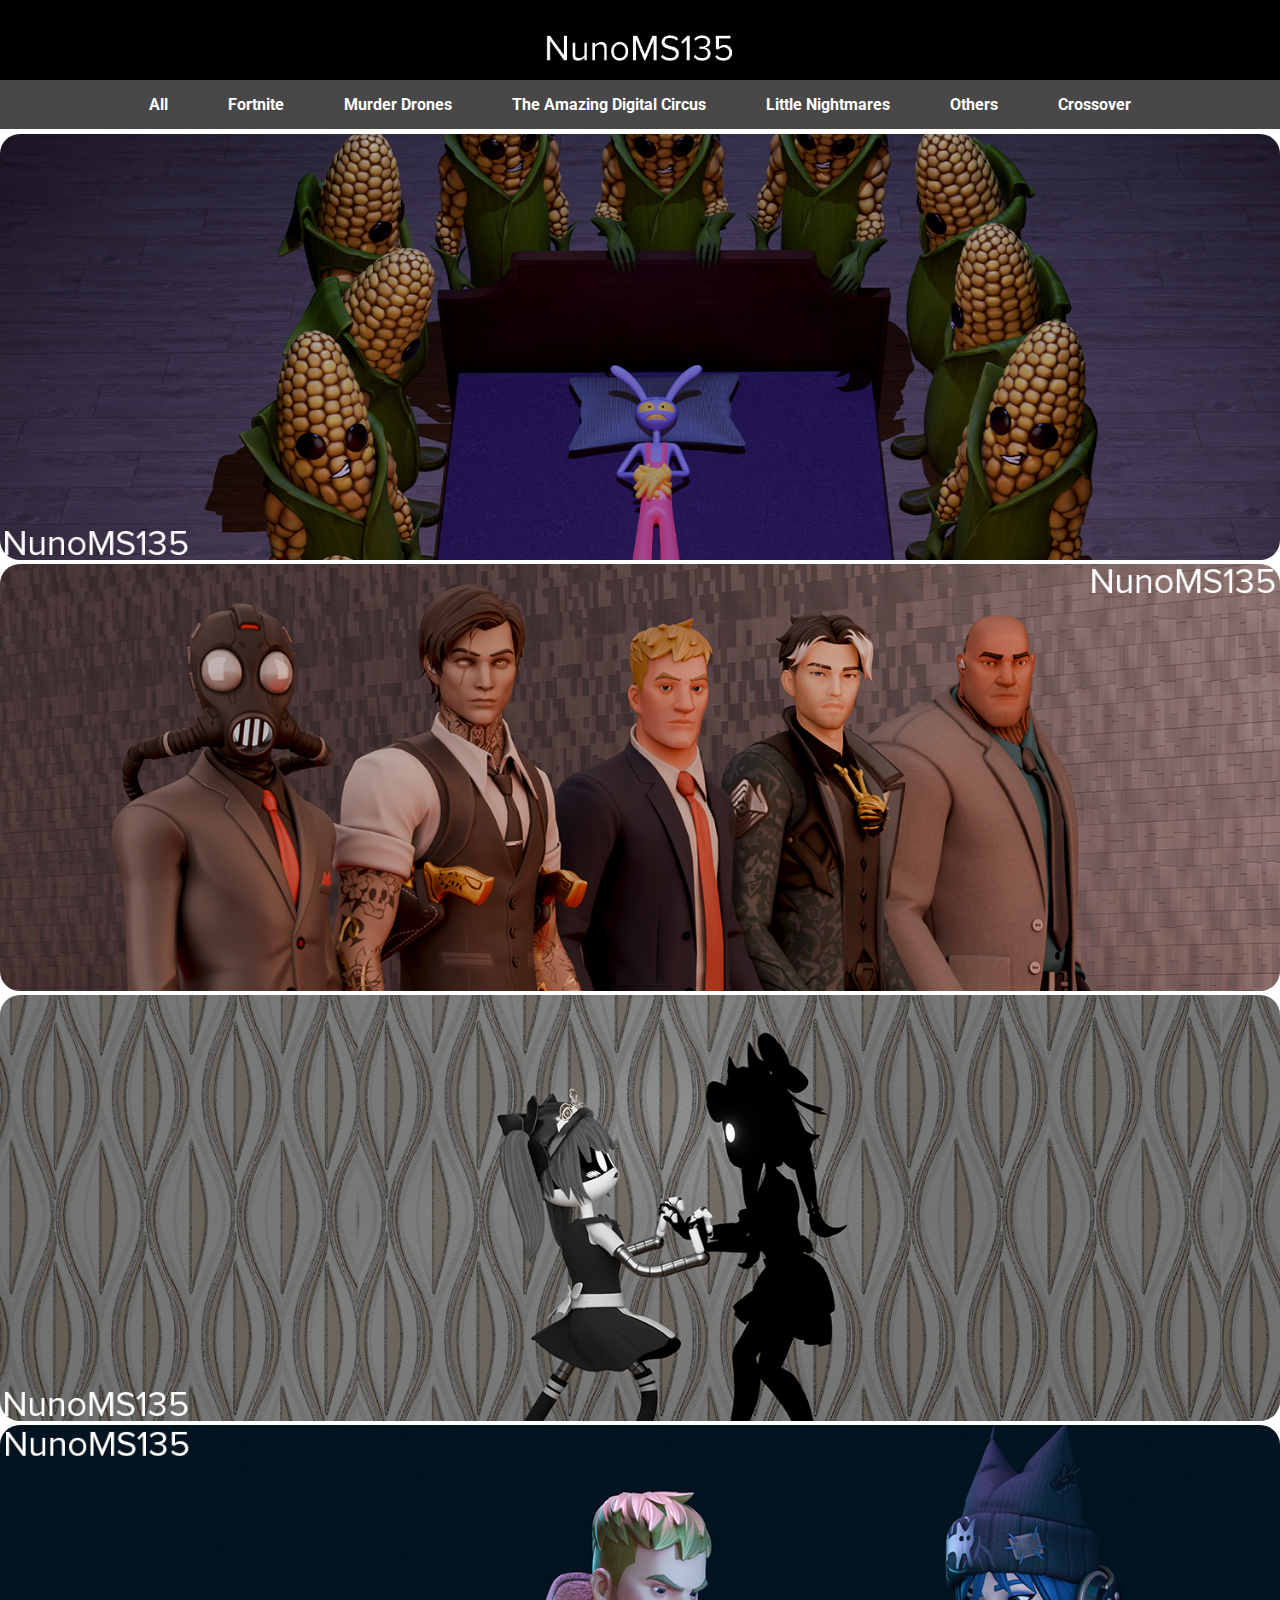
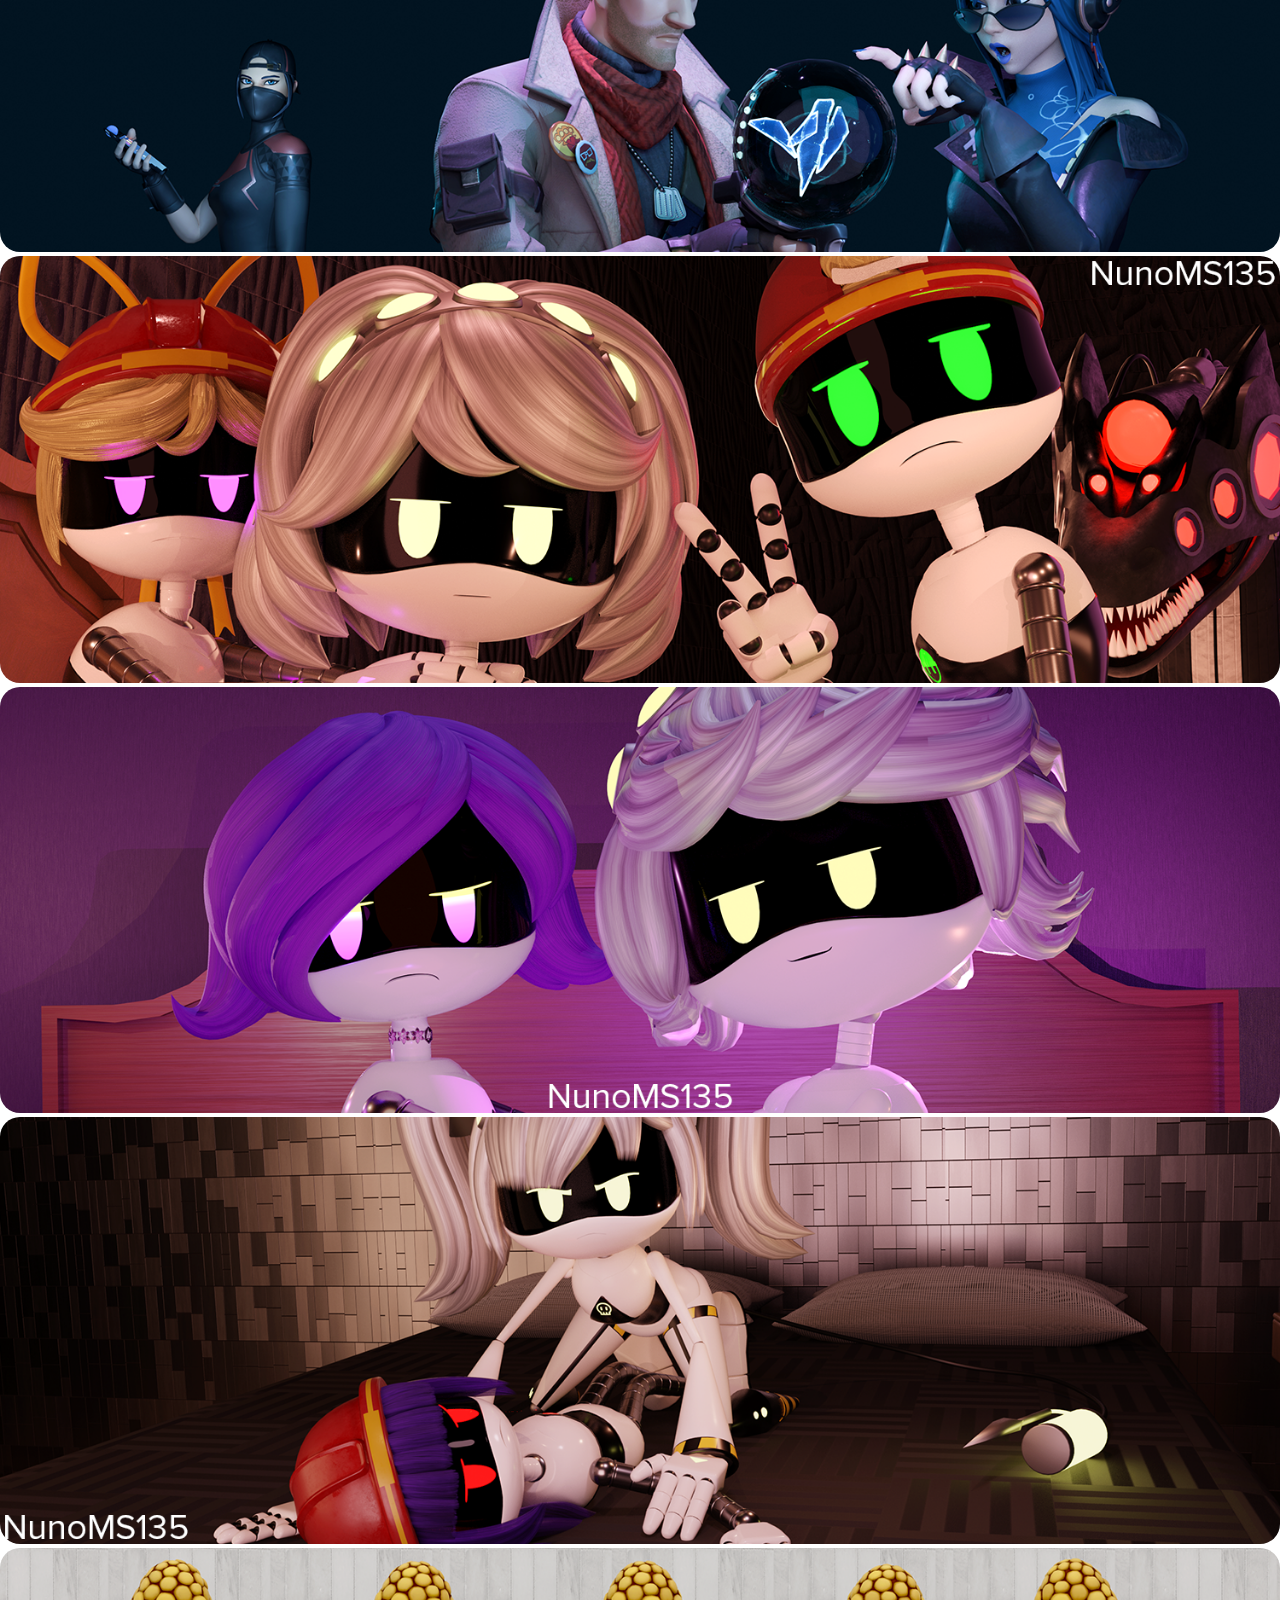
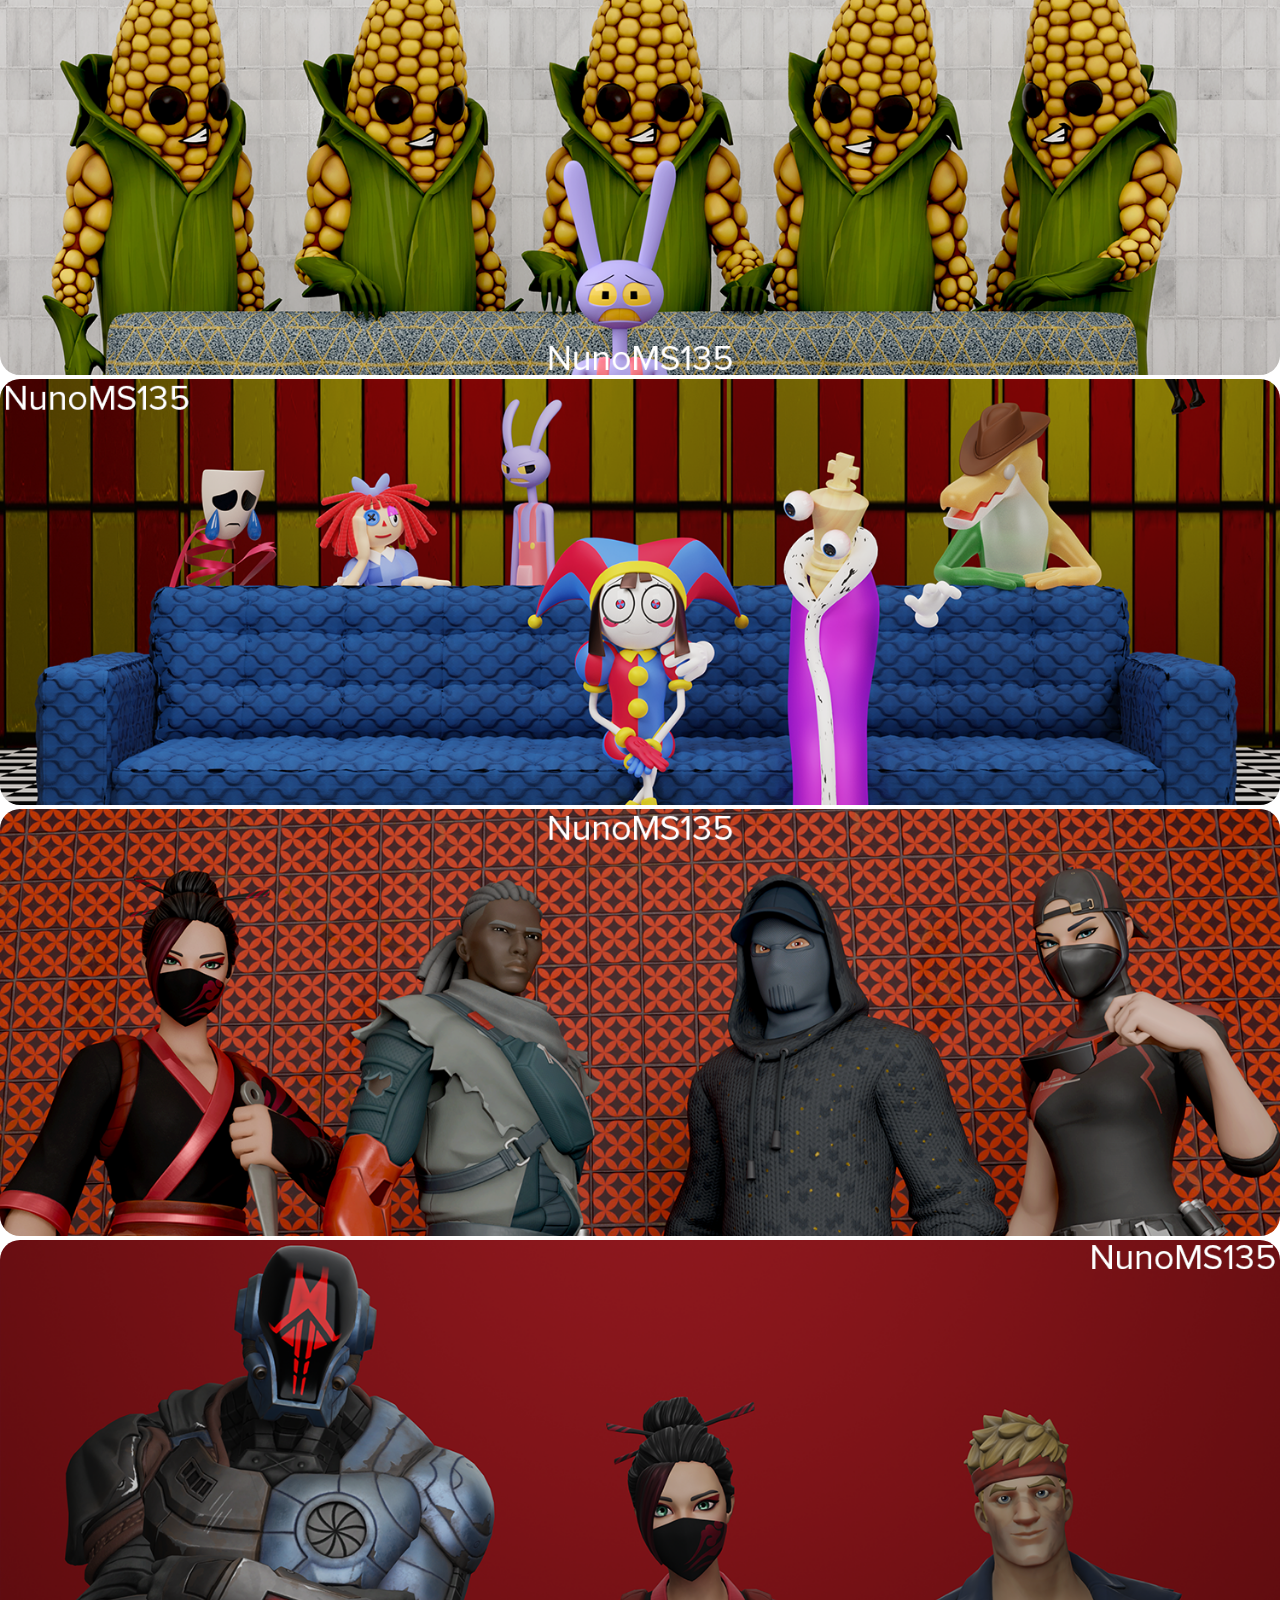
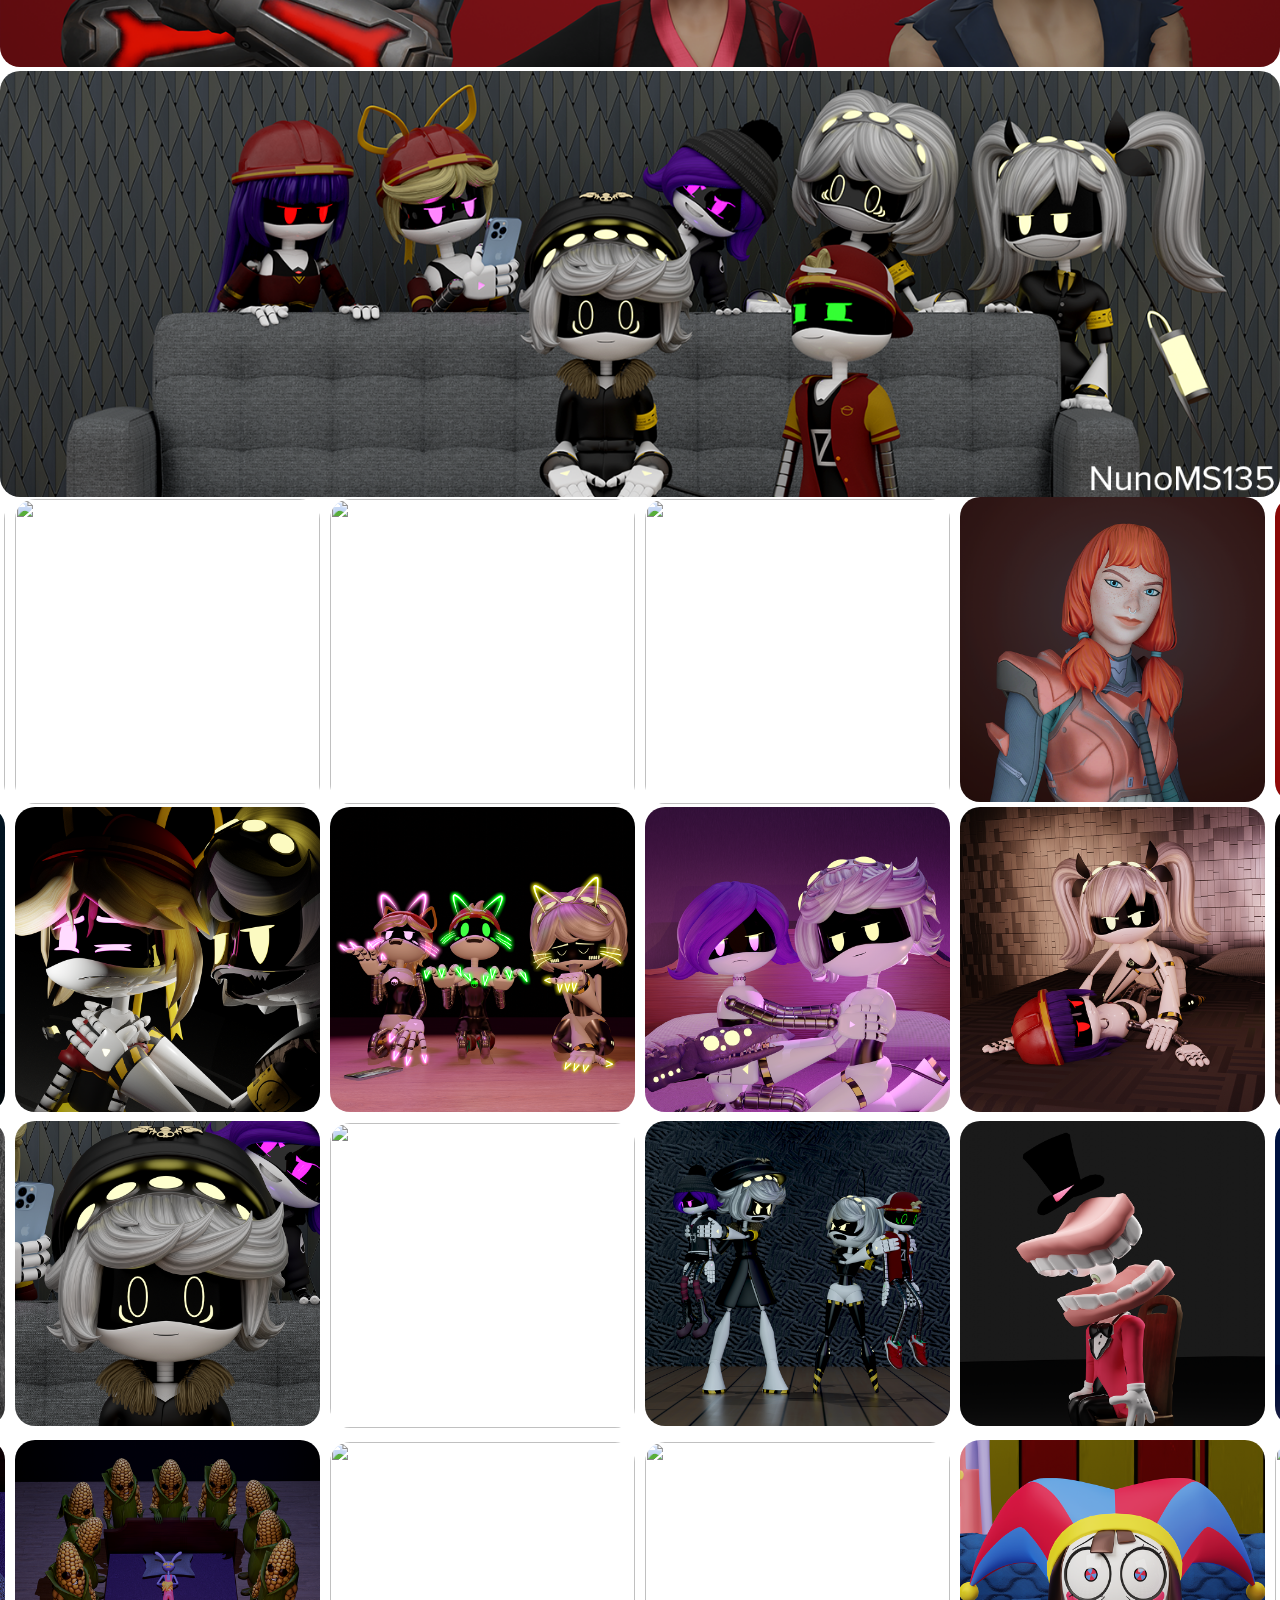
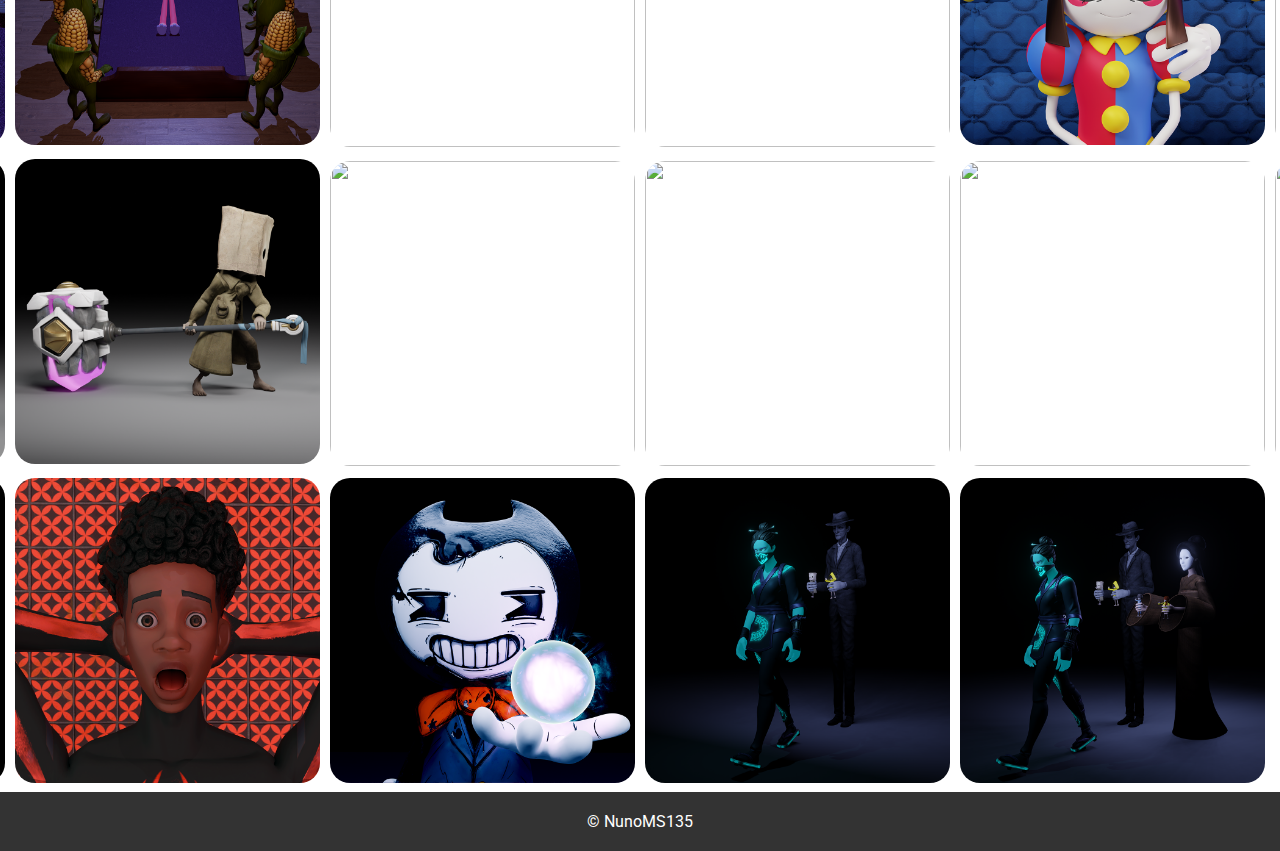
==== index.html @ 37b79382 "First" ====
<!DOCTYPE html>
<html lang="en">
<head>
    <meta charset="UTF-8">
    <meta name="viewport" content="width=device-width, initial-scale=1.0">
    <title>Blender Web Gallery</title>
    <link rel="stylesheet" href="css/style.css">
    <script src="https://kit.fontawesome.com/23eb7c8100.js" crossorigin="anonymous"></script>
    <link rel="stylesheet" href="https://cdn.jsdelivr.net/npm/bxslider@4.2.17/dist/jquery.bxslider.min.css">
    <script src="https://ajax.googleapis.com/ajax/libs/jquery/3.1.1/jquery.min.js"></script>
    <script src="https://cdn.jsdelivr.net/npm/bxslider@4.2.17/dist/jquery.bxslider.min.js"></script>
    <link rel="preconnect" href="https://fonts.googleapis.com">
    <link rel="preconnect" href="https://fonts.gstatic.com" crossorigin>
    <link href="https://fonts.googleapis.com/css2?family=Roboto:ital,wght@0,100..900;1,100..900&display=swap" rel="stylesheet">

    <script>
        $(document).ready(function(){
          $(".slider").bxSlider({
            auto:true
          });
        });
      </script>

</head>
<body>
    <div class="header">
        <img src="img/Logo Header White.png" alt="">
        
    </div>
    <div class="menu">
        <ul>
            <li><a href="index.html">All</a></li>
            <li><a href="fortnite.html">Fortnite</a></li>
            <li><a href="murderdrones.html">Murder Drones</a></li>
            <li><a href="tadc.html">The Amazing Digital Circus</a></li>
            <li><a href="littlenights.html">Little Nightmares</a></li>
            <li><a href="others.html">Others</a></li>
            <li><a href="crossover.html">Crossover</a></li>
        </ul>
    </div>
    <div class="slider">
        <img src="img\Slider\Slider1.png" alt="">
        <img src="img\Slider\Slider2.png" alt="">
        <img src="img\Slider\Slider3.png" alt="">
        <img src="img\Slider\Slider4.png" alt="">
        <img src="img\Slider\Slider5.png" alt="">
        <img src="img\Slider\Slider6.png" alt="">
        <img src="img/Slider/Slider7.png" alt="">
        <img src="img\Slider\Slider8.png" alt="">
        <img src="img/Slider/Slider9.png" alt="">
        <img src="img/Slider/Slider10.png" alt="">
        <img src="img/Slider/Slider11.png" alt="">
        <img src="img/Slider/Slider12.png" alt="">
    </div>
    <div class="gallery">
        <!-- Fortnite -->
        <div>
            <img src="img\Jones Portrait no WM.png" alt="">
        </div>
        <div>
            <img src="img\Jones Portrait 2 no WM.png" alt="">
        </div>
        <div>
            <img src="img\Jones Portrait 3 no WM.png" alt="">
        </div>
        <div>
            <img src="img\Jones Portrait 4 no WM.png" alt="">
        </div>
        <div><img src="img/The Imagined Portrait no WM.png" alt=""></div>
        <div><img src="img/The Order Portrait no WM.png" alt=""></div>
        <div>
            <img src="img\Old Things Remember.png">
        </div>

        <!-- Murder Drones -->
        <div>
            <img src="img\Vizzy Bite.png" alt="">
        </div>
        <div>
            <img src="img\Vhaliz Cat 4.png" alt="">
        </div>
        <div><img src="img/NUzi Bed Pose.png" alt=""></div>
        <div><img src="img/Jolly Bed Pose Eyebrow Fix.png" alt=""></div>
        <div><img src="img/Jessa Bed Pose 3.png" alt=""></div>
        <div><img src="img\Cynessa Drone Tessa Handshake no WM.png" alt=""></div>
        <div>
            <img src="img/N Harem alt no WM.png" alt="">
        </div>
        <div>
            <img src="img\N Harem alt 2 no WM.png" alt="">
        </div>
        <div>
            <img src="img\Nuzi Vhad MINE.png">
        </div>

        <!-- The Amazing Digital Circus -->
        <div><img src="img/Caine Sit.png" alt=""></div>
        <div><img src="img\Gummigoo gun.png" alt=""></div>
        <div>
            <img src="img\Jax Corn Nightmare no WM.png">
        </div>
        <div><img src="img/Jax Corn Nightmare 3 no WM Fix.png" alt=""></div>
        <div>
            <img src="img\Jax Corn Surrounding no WM.png" alt="">
        </div>
        <div>
            <img src="img\Jax Corn Surrounding 2 no WM.png" alt="">
        </div>
        <div>
            <img src="img\Pomni Interested.png" alt="">
        </div>
        <div>
            <img src="img\Circus Girls with Cobb no WM.png" alt="">
        </div>

        <!-- Little Nightmares -->
        <div><img src="img\Mono & Shockwave Hammer.png" alt=""></div>
        <div><img src="img/Mono & Shockwave Hammer 2.png" alt=""></div>
        <div>
            <img src="img\Mono & Six No Paperbag No Raincoat.png" alt="">
        </div>
        <div>
            <img src="img\Mono & Six No Paperbag No Raincoat 2.png" alt="">
        </div>
        <div>
            <img src="img\Mono & Six No Paperbag No Raincoat 3.png" alt="">
        </div>
        <div>
            <img src="img\Mono & Six No Paperbag No Raincoat 4.png" alt="">
        </div>
        <div><img src="img\Thin Man's Warning.png" alt=""></div>
        
        <!-- Others -->
        <div>
            <img src="img\Shocked Morales.png" alt="">
        </div>
        <div><img src="img/Bendy And The Zero Point.png" alt=""></div>

        <!-- Crossover -->
         <div><img src="img\Jade Helps Thin Man.png" alt=""></div>
         <div><img src="img/Jade Helps Thin Man & The Lady 2.png" alt=""></div>




    </div>
    <div class="footer">
        <p>&copy; NunoMS135</p>
        <i class="fa-brands fa-instagram fa-2x"></i>
        <i class="fa-brands fa-x-twitter fa-2x"></i>
        <i class="fa-brands fa-youtube fa-2x"></i>
    </div>
</body>
</html>
---- css/style.css ----
*{
    margin: 0;
    padding: 0;
}
/* @font-face {
    font-family: 'ProximaNovaReg';
    src: url(ProximaNova\proximanova_regular.ttf) format(truetype);
    font-weight: normal;
} */

body{
    display: flex;
    min-height: 100vh;
    flex-direction: column;
}

.slider img{
    width: 100%;
    border-radius: 20px;
}

.header{
    /* font-family: 'ProximaNovaReg', sans-serif;
    font-weight: bold; */
    background-color: black;
    color: #fff;
    text-align: center;
    padding: 15px;
}

.header img{
    padding-top: 20px;
    width: 15%;
}

.menu ul {
    display: flex;
    justify-content: center;
    background-color: #494848;
    padding: 5px 0;
    list-style: none;
    margin-bottom: 5px;
}


.menu ul li {
    margin: 0 10px;
}

.menu ul li a {
    font-family: "Roboto", sans-serif;
    font-weight: 400;
    font-style: normal;
    display: block;
    padding: 10px 20px;
    color: white;
    text-decoration: none;
    font-weight: bold;
    border-radius: 5px;
    transition: background 0.3s ease-in-out, color 0.3s ease-in-out;
}

.menu ul li a:hover, .menu ul li a:focus {
    background-color: #d6d8db;
    color: grey;
}

.gallery {
    display: grid;
    grid-template-columns: repeat(6, 305px); /* 2 columns */
    grid-template-rows: repeat(2, 305px); /* 2 rows */
    gap:  5px 10px; /* Space between images */
    justify-content: center;
    align-items: center;
    flex-wrap: wrap;
}

.gallery img {
    width: 305px; /* Set fixed width */
    height: 305px; /* Set fixed height */
    object-fit: cover; /* Maintain aspect ratio */
    border-radius: 20px;
    margin-bottom: 5px;
}

.footer{
    font-family: "Roboto", sans-serif;
    font-weight: 400;
    font-style: normal;
    background: #333;
    color: #fff;
    text-align: center;
    padding: 20px 0;
    margin-top: auto;
}

.footer i{
    display: flexbox;
    /* flex-direction:  */
    margin-top: 10px;
    justify-content: space-between;
}
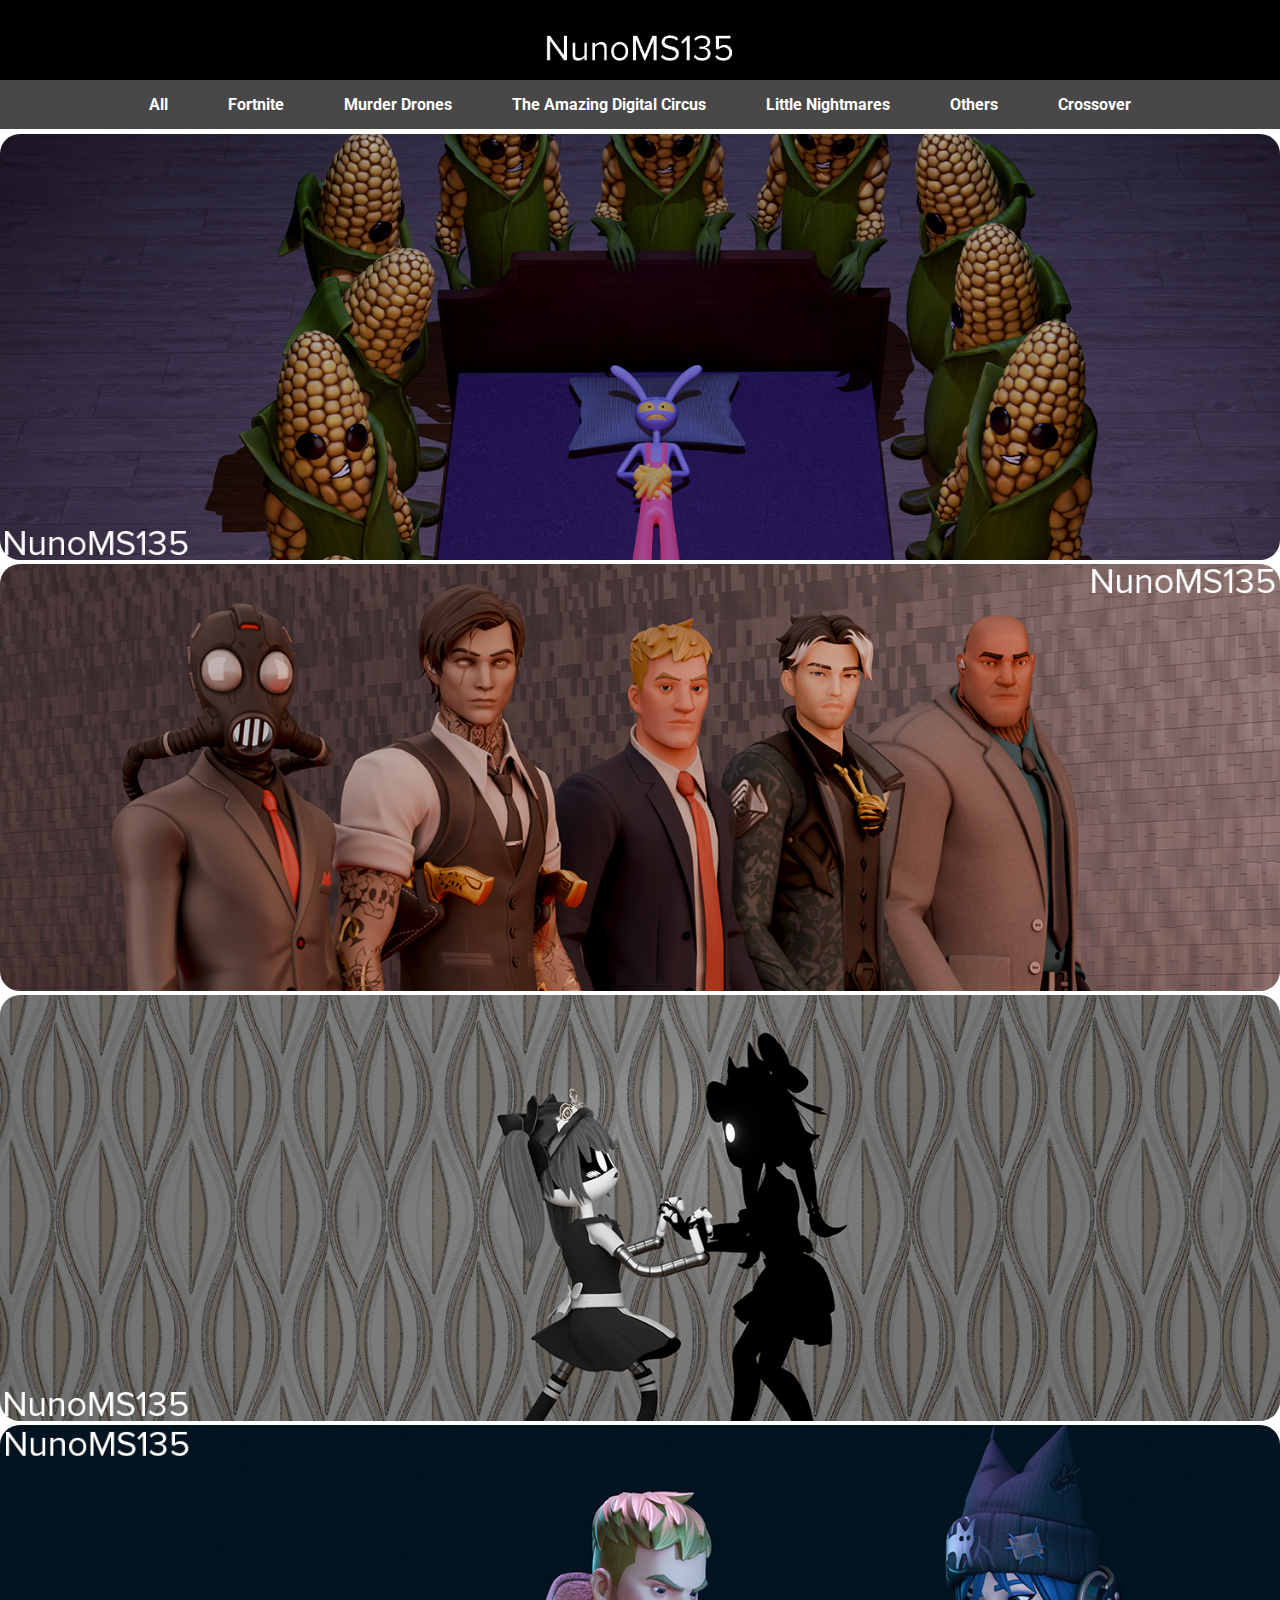
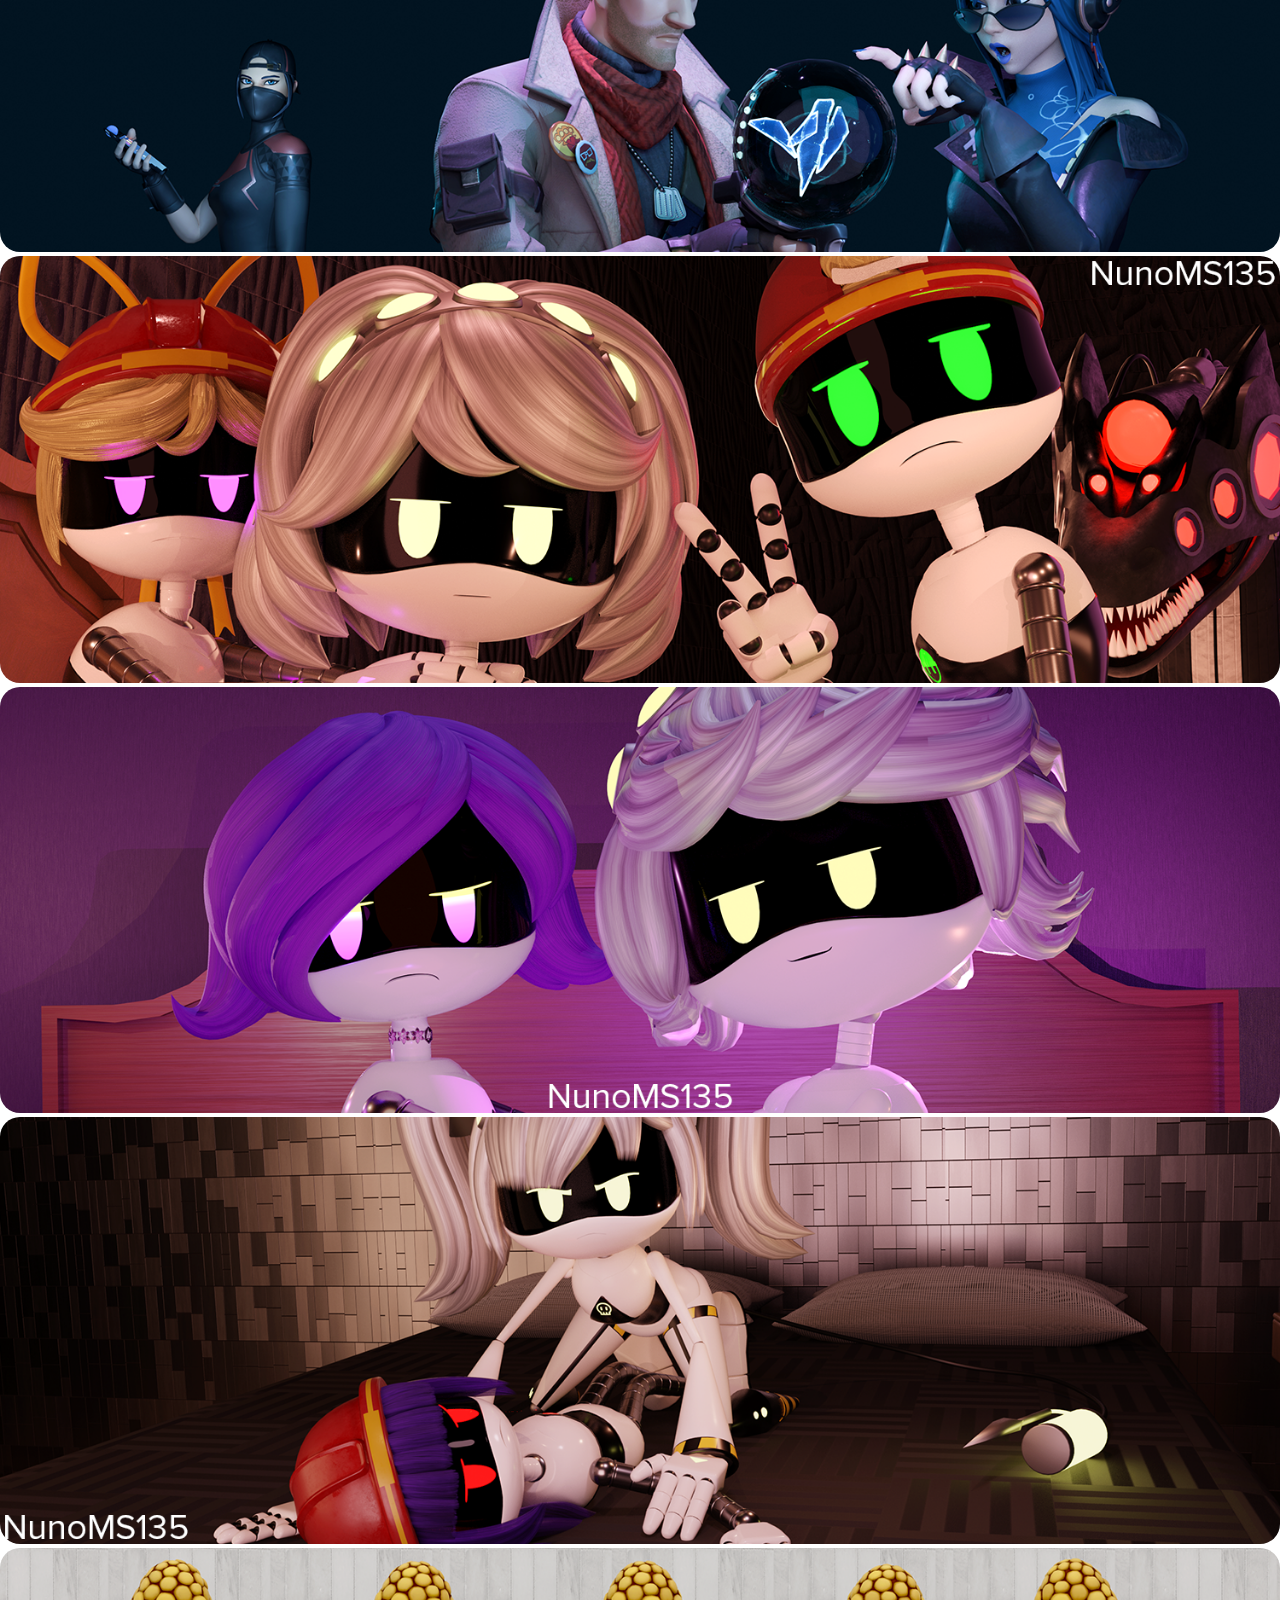
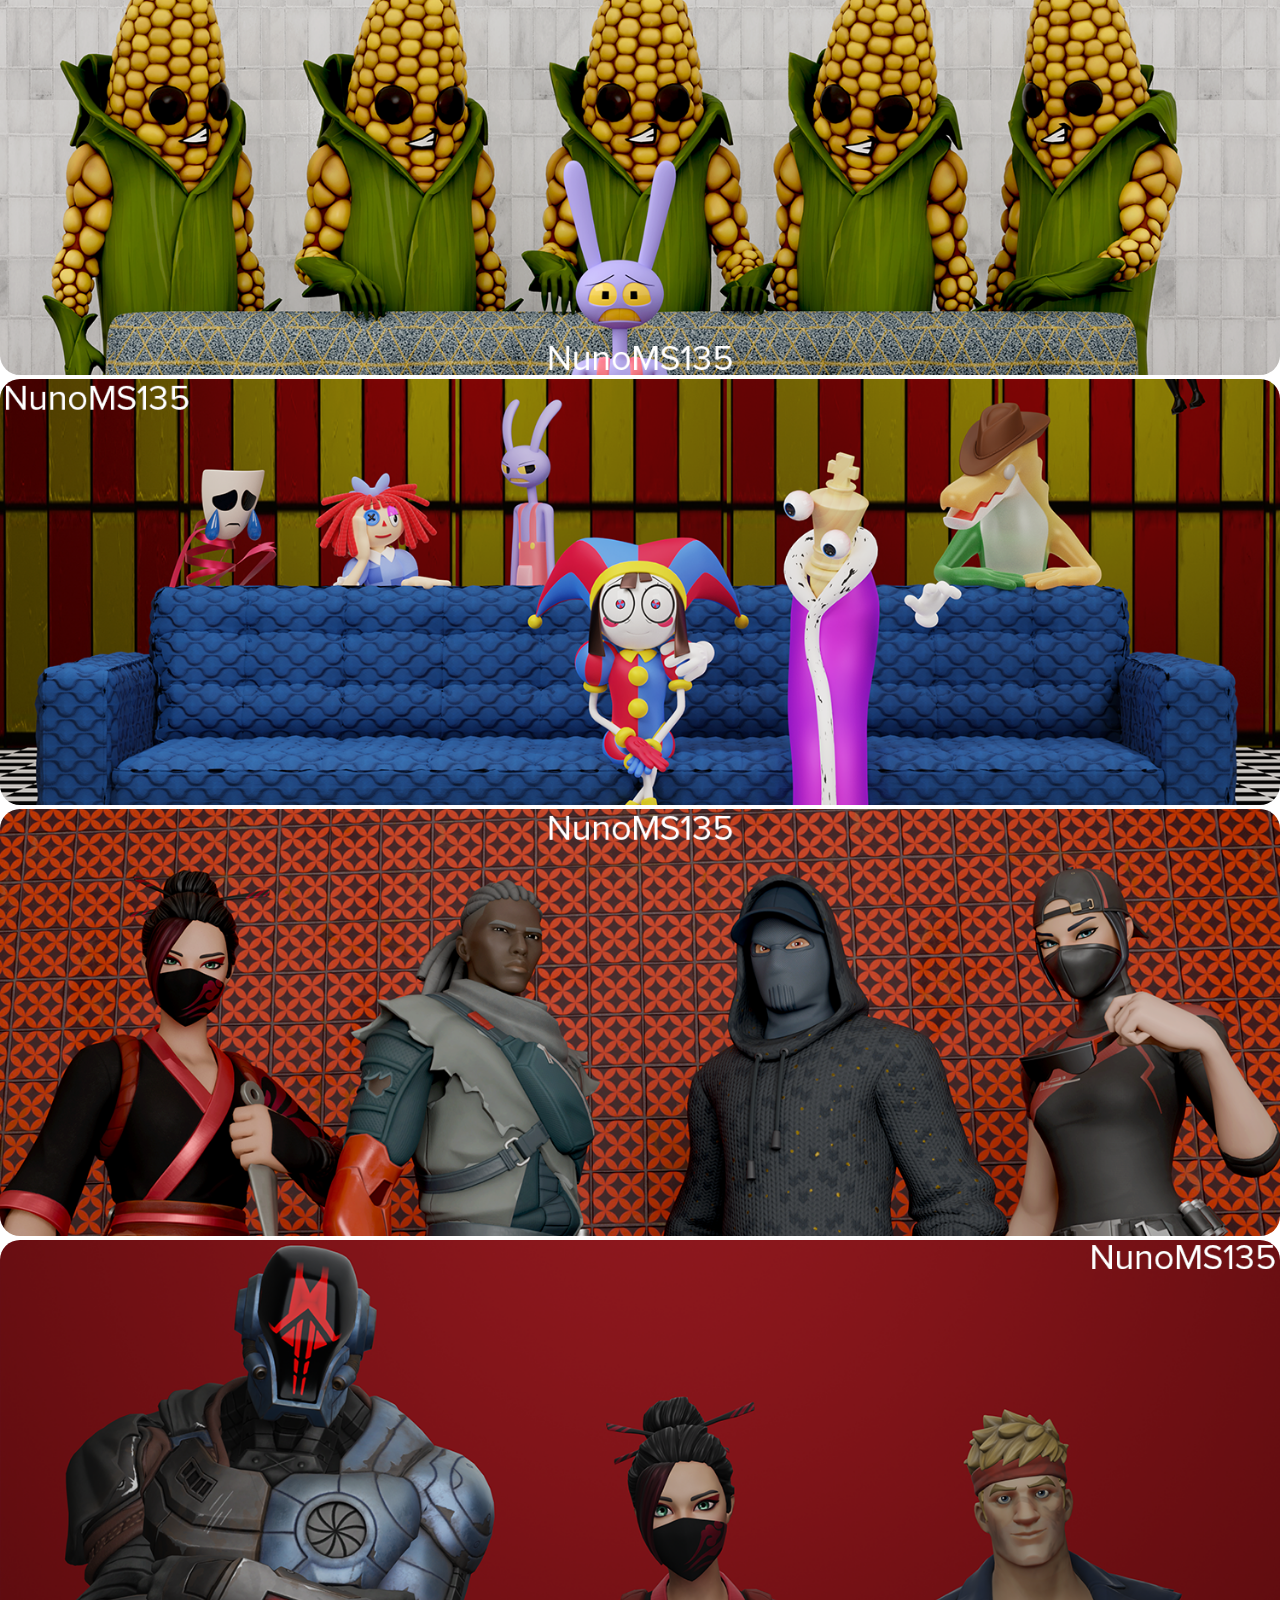
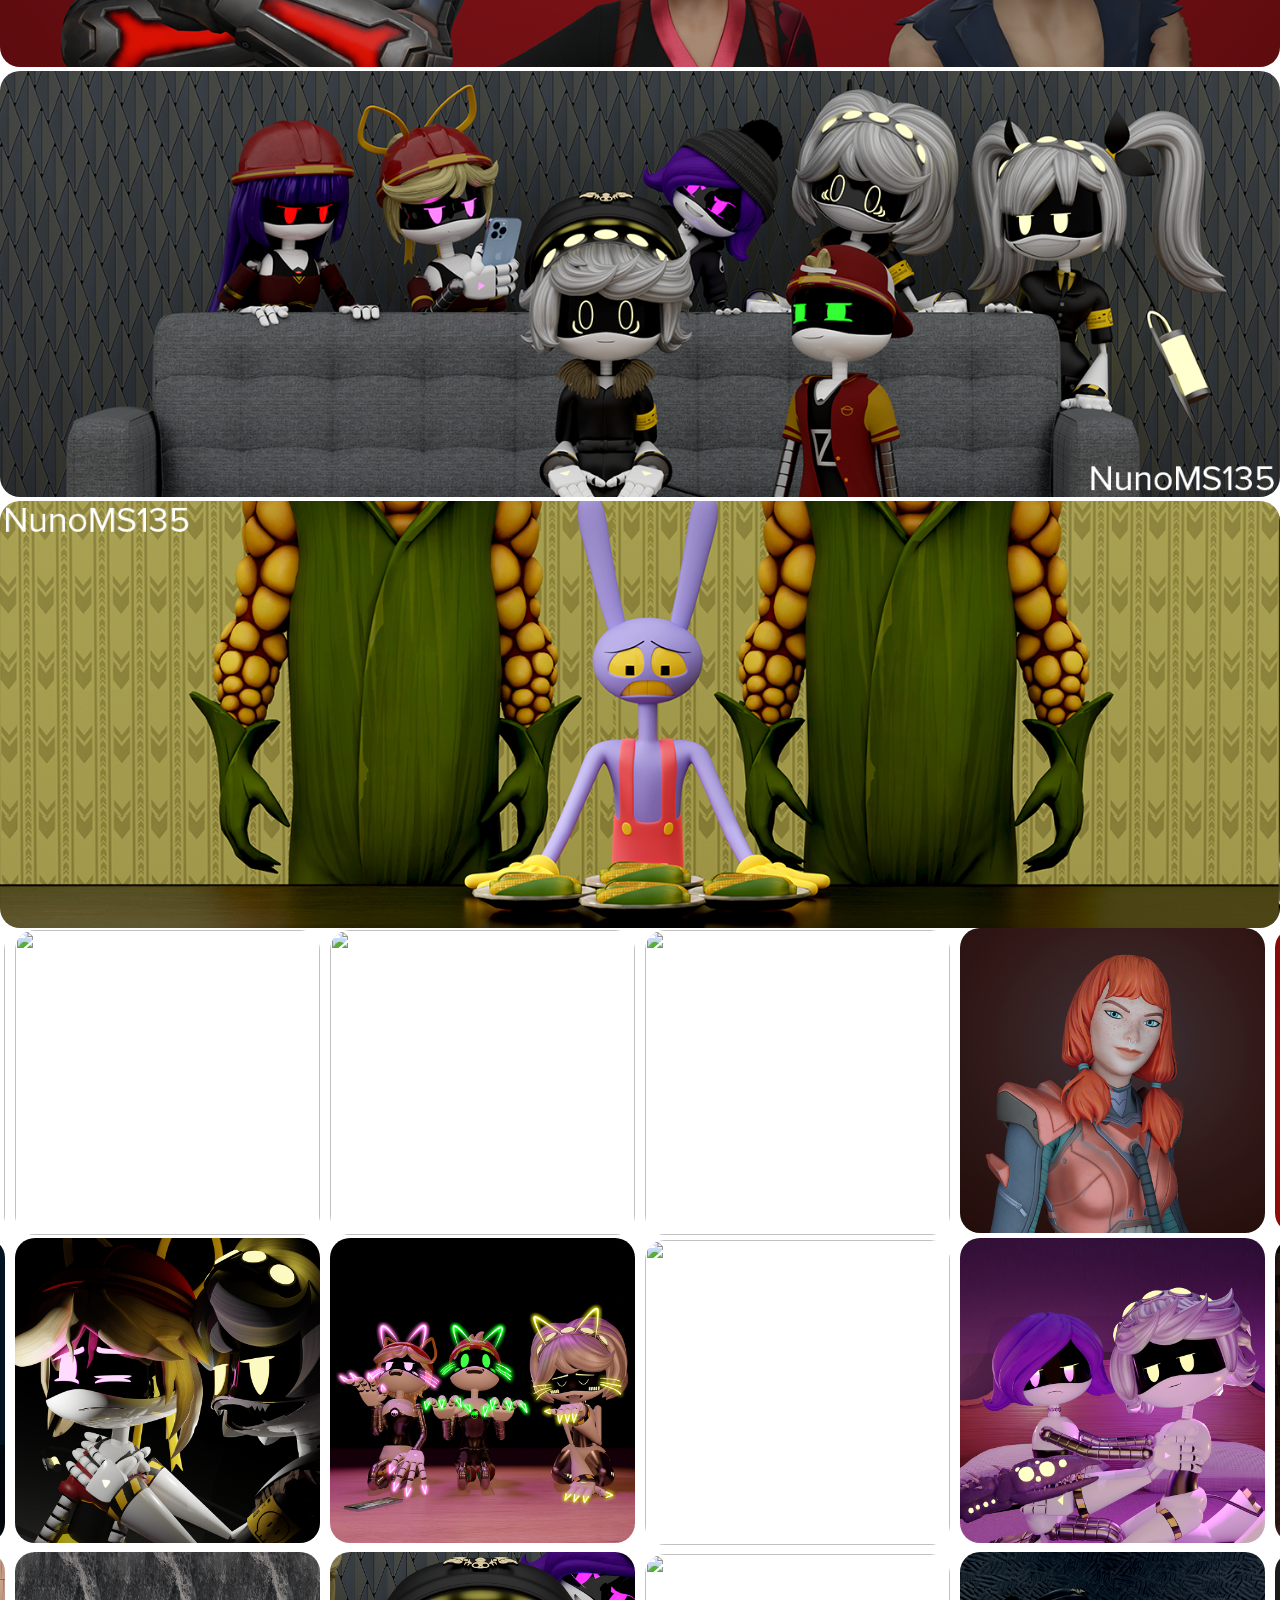
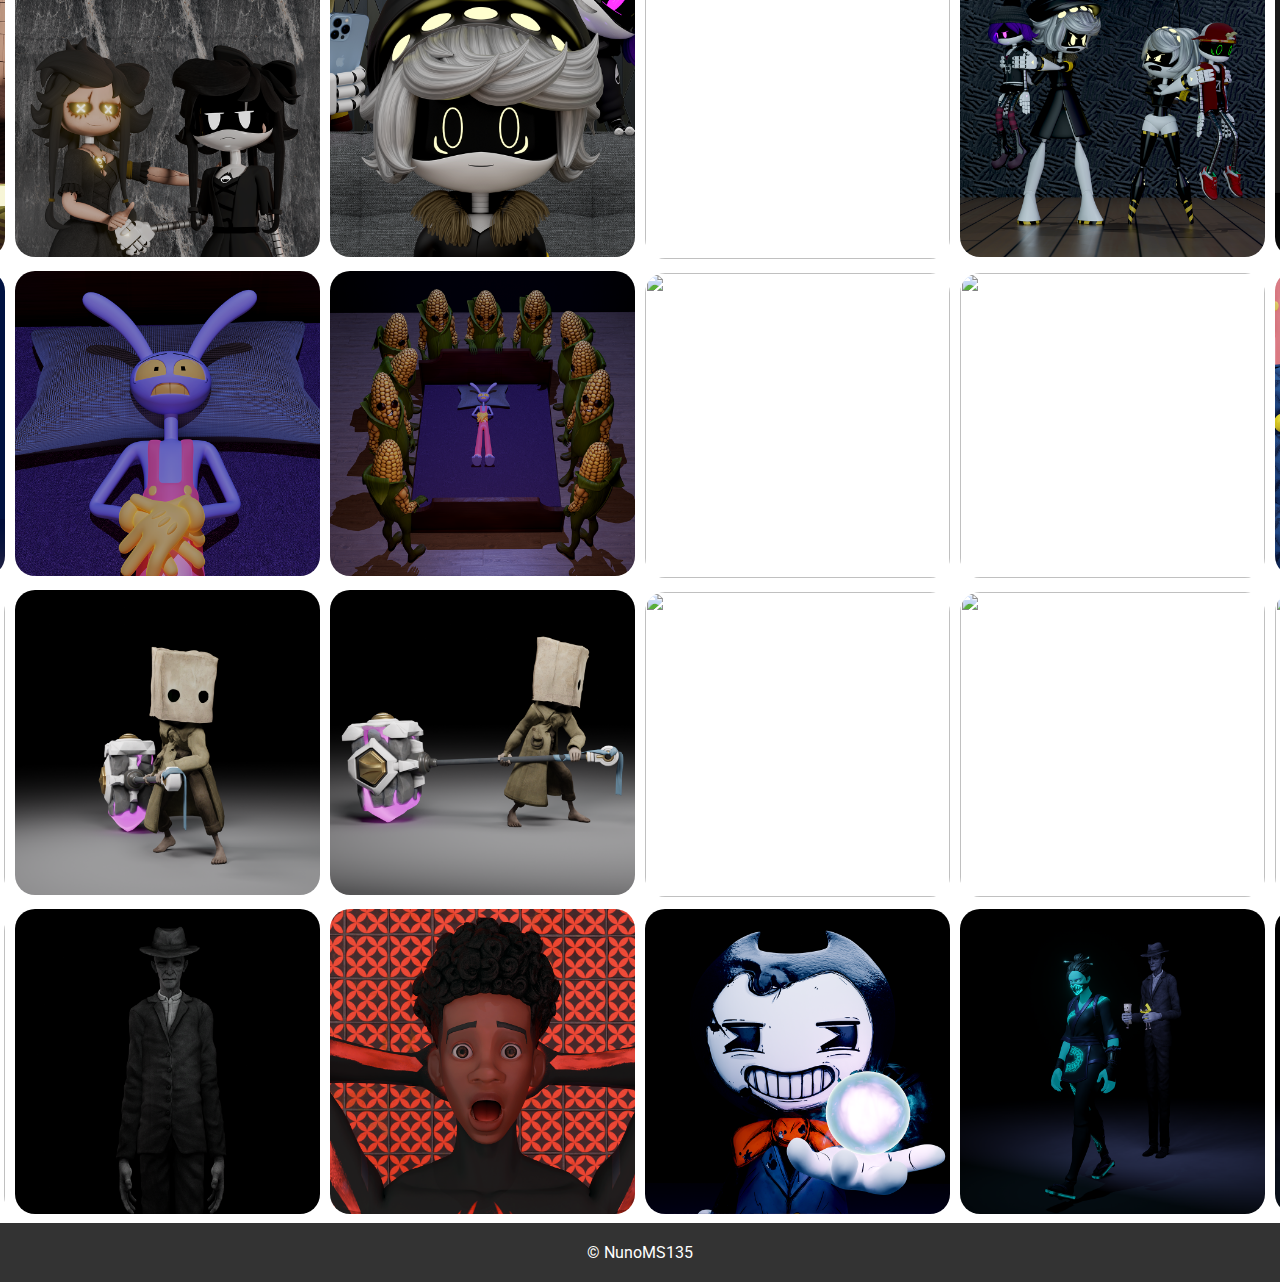
==== commit b6b5c2e9: "added more & script split" ====
--- a/index.html
+++ b/index.html
@@ -12,14 +12,7 @@
     <link rel="preconnect" href="https://fonts.googleapis.com">
     <link rel="preconnect" href="https://fonts.gstatic.com" crossorigin>
     <link href="https://fonts.googleapis.com/css2?family=Roboto:ital,wght@0,100..900;1,100..900&display=swap" rel="stylesheet">
-
-    <script>
-        $(document).ready(function(){
-          $(".slider").bxSlider({
-            auto:true
-          });
-        });
-      </script>
+    <script src="slider.js"></script>
 
 </head>
 <body>
@@ -51,6 +44,7 @@
         <img src="img/Slider/Slider10.png" alt="">
         <img src="img/Slider/Slider11.png" alt="">
         <img src="img/Slider/Slider12.png" alt="">
+        <img src="img/Slider/Slider13.png" alt="">
     </div>
     <div class="gallery">
         <!-- Fortnite -->
@@ -79,6 +73,7 @@
         <div>
             <img src="img\Vhaliz Cat 4.png" alt="">
         </div>
+        <div><img src="img/Vhaliz Bed Pose 5 Cycled no WM.png" alt=""></div>
         <div><img src="img/NUzi Bed Pose.png" alt=""></div>
         <div><img src="img/Jolly Bed Pose Eyebrow Fix.png" alt=""></div>
         <div><img src="img/Jessa Bed Pose 3.png" alt=""></div>
--- a/css/style.css
+++ b/css/style.css
@@ -2,11 +2,7 @@
     margin: 0;
     padding: 0;
 }
-/* @font-face {
-    font-family: 'ProximaNovaReg';
-    src: url(ProximaNova\proximanova_regular.ttf) format(truetype);
-    font-weight: normal;
-} */
+
 
 body{
     display: flex;
@@ -20,8 +16,7 @@
 }
 
 .header{
-    /* font-family: 'ProximaNovaReg', sans-serif;
-    font-weight: bold; */
+    
     background-color: black;
     color: #fff;
     text-align: center;
